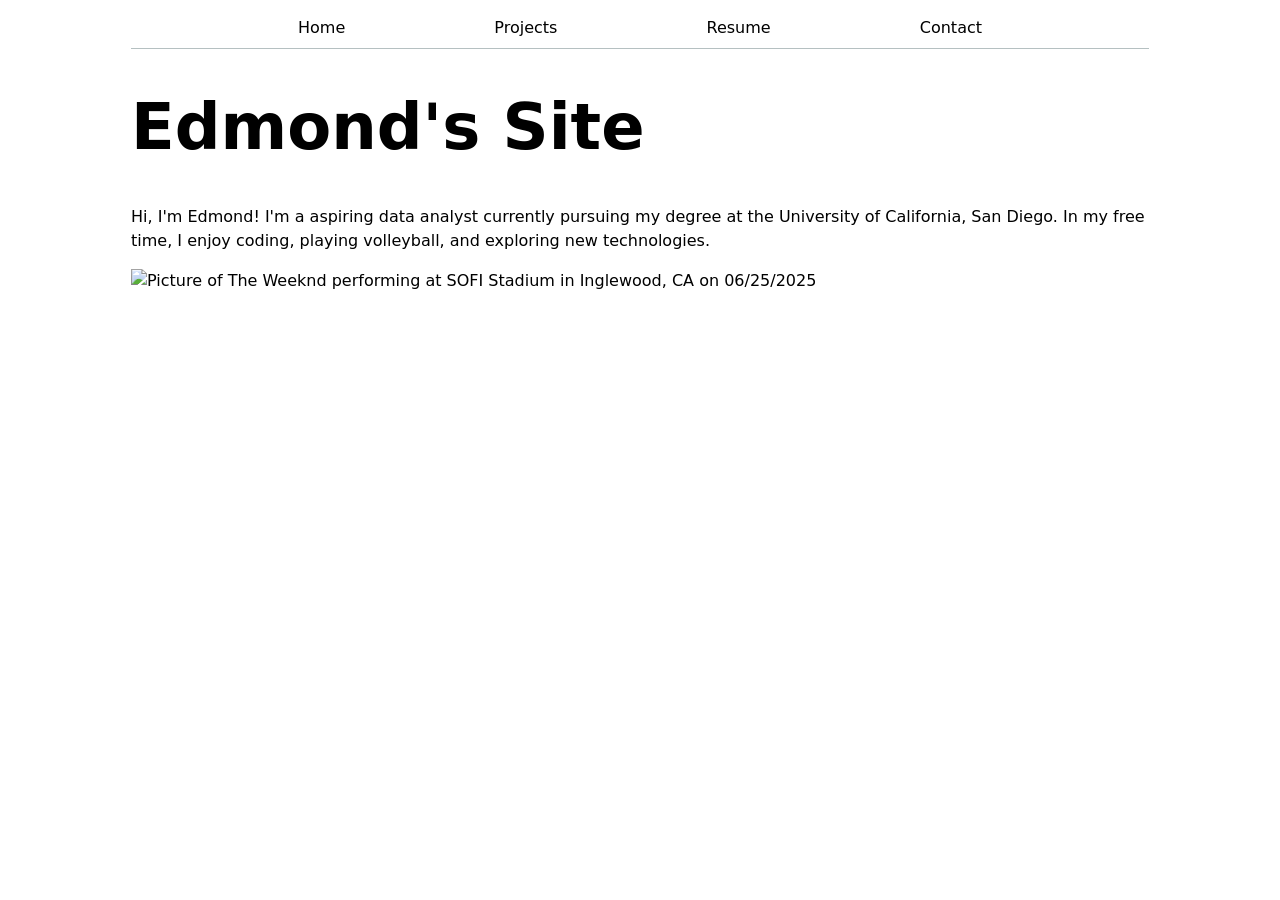
==== index.html @ 6ba27399 "Added more to style.css Part of Lab 2" ====
<!DOCTYPE html>
<html lang="en">
<head>
    <meta charset="UTF-8">
    <meta name="viewport" content="width=device-width, initial-scale=1.0">
    <title>Edmond Yang: Personal site and Portfolio</title>
    <link rel="stylesheet" href="style.css">
</head>
<body>
    <header>
        <nav>
            <a href="../index.html">Home</a> 
            <a href="../projects/index.html">Projects</a> 
            <a href="../Resume/index.html">Resume</a> 
            <a href="../contact/index.html">Contact</a>
        </nav>
        <h1>Edmond's Site</h1>
    </header>

    <section>
        <p>Hi, I'm Edmond! I'm a aspiring data analyst currently pursuing my degree at the University of California, San Diego. In my free time, I enjoy coding, playing volleyball, and exploring new technologies.</p>
        <img src="images/IMG_1457.webp" alt="Picture of The Weeknd performing at SOFI Stadium in Inglewood, CA on 06/25/2025" width="400">
    </section>
</body>
</html>
---- style.css ----
:root {
  --color-accent: oklch(65% 50% 0);
}

body {
  margin-inline: max(1em, (100% - 100ch) / 2);
  font: 100%/1.5 system-ui;
  text-decoration: none;
  accent-color: var(--color-accent);
}

nav {
  text-align: center;
  margin-bottom: 1em;
  border-bottom: 1px solid oklch(80% 3% 200);
}

nav a {
  display: inline-block;
  padding: 0.5em 4.5em;  
  color: inherit;
  text-decoration: none;
}

nav a[aria-current="page"] {
  border-bottom: 0.4em solid oklch(80% 3% 200);
  padding-bottom: 0.1em;
}

nav a:hover {
  border-bottom: 0.4em solid var(--color-accent);
  padding-bottom: 0.1em;
  background-color: oklch(from var(--color-accent) 95% 5% h);
}

input,
textarea,
button {
  font: inherit;
  display: block;
  width: 100%;
  box-sizing: border-box;
}

button {
  grid-column: 1 / -1;
}

form {
  display: grid;
  grid-template-columns: auto 1fr;
  gap: 1em;
  align-items: center;
}

label {
  display: grid;
  grid-template-columns: subgrid;
  grid-column: 1 / -1;
  gap: 0.5em;
}

.projects {
  display: grid;
  grid-template-columns: repeat(auto-fill, minmax(15em, 1fr));
  gap: 1.5em;
}

article {
  display: grid;
  grid-template-rows: subgrid;
  grid-row: span 3;
  gap: 1em;
}

article h2 {
  margin: 0;
}

article img {
  width: 100%;
  display: block;
  height: auto;
}

h1, h2, h3, h4, h5, h6 {
  line-height: 1.1;
  text-wrap: balance;
}

h1 {
  font-size: 4em;
}
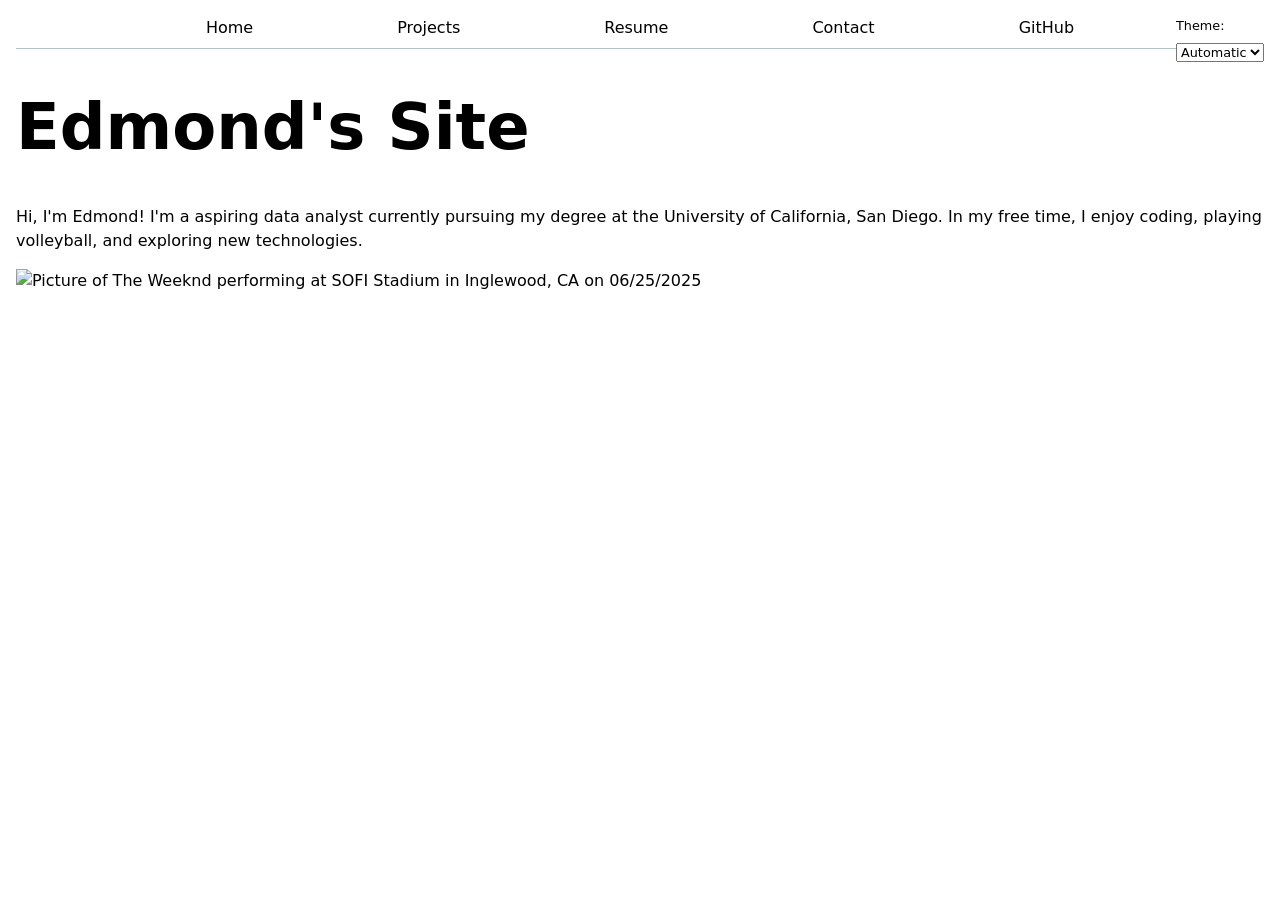
==== commit b49199c6: "Lab 3 Requirements Added a dark mode, light mode, and automatic" ====
--- a/index.html
+++ b/index.html
@@ -5,15 +5,10 @@
     <meta name="viewport" content="width=device-width, initial-scale=1.0">
     <title>Edmond Yang: Personal site and Portfolio</title>
     <link rel="stylesheet" href="style.css">
+    <script type="module" src="global.js"></script>
 </head>
 <body>
     <header>
-        <nav>
-            <a href="../index.html">Home</a> 
-            <a href="../projects/index.html">Projects</a> 
-            <a href="../Resume/index.html">Resume</a> 
-            <a href="../contact/index.html">Contact</a>
-        </nav>
         <h1>Edmond's Site</h1>
     </header>
 
--- a/style.css
+++ b/style.css
@@ -2,35 +2,57 @@
   --color-accent: oklch(65% 50% 0);
 }
 
+html {
+  color-scheme: light dark;
+}
+
 body {
-  margin-inline: max(1em, (100% - 100ch) / 2);
+  margin-inline: 0;  /* Remove centering margins for full width */
+  padding-inline: 1em;  /* Optional: Add padding for readability on small screens */
   font: 100%/1.5 system-ui;
   text-decoration: none;
   accent-color: var(--color-accent);
 }
 
+.color-scheme {
+  position: absolute;
+  top: 1rem;
+  right: 1rem;
+  font-size: 0.8rem;
+  font-family: inherit;
+  display: inline-grid;
+  align-items: center;
+  gap: 0.5rem;
+  z-index: 10;
+}
+
+.color-scheme select {
+  font: inherit;
+}
+
 nav {
+  --border-color: oklch(50% 10% 200 / 40%);
   text-align: center;
   margin-bottom: 1em;
-  border-bottom: 1px solid oklch(80% 3% 200);
+  border-bottom: 1px solid var(--border-color);
 }
 
 nav a {
   display: inline-block;
-  padding: 0.5em 4.5em;  
+  padding: 0.5em 4.5em;
   color: inherit;
   text-decoration: none;
 }
 
-nav a[aria-current="page"] {
-  border-bottom: 0.4em solid oklch(80% 3% 200);
+nav a.current {
+  border-bottom: 0.4em solid var(--border-color);
   padding-bottom: 0.1em;
 }
 
 nav a:hover {
   border-bottom: 0.4em solid var(--color-accent);
   padding-bottom: 0.1em;
-  background-color: oklch(from var(--color-accent) 95% 5% h);
+  background-color: color-mix(in oklch, var(--color-accent), canvas 85%);
 }
 
 input,
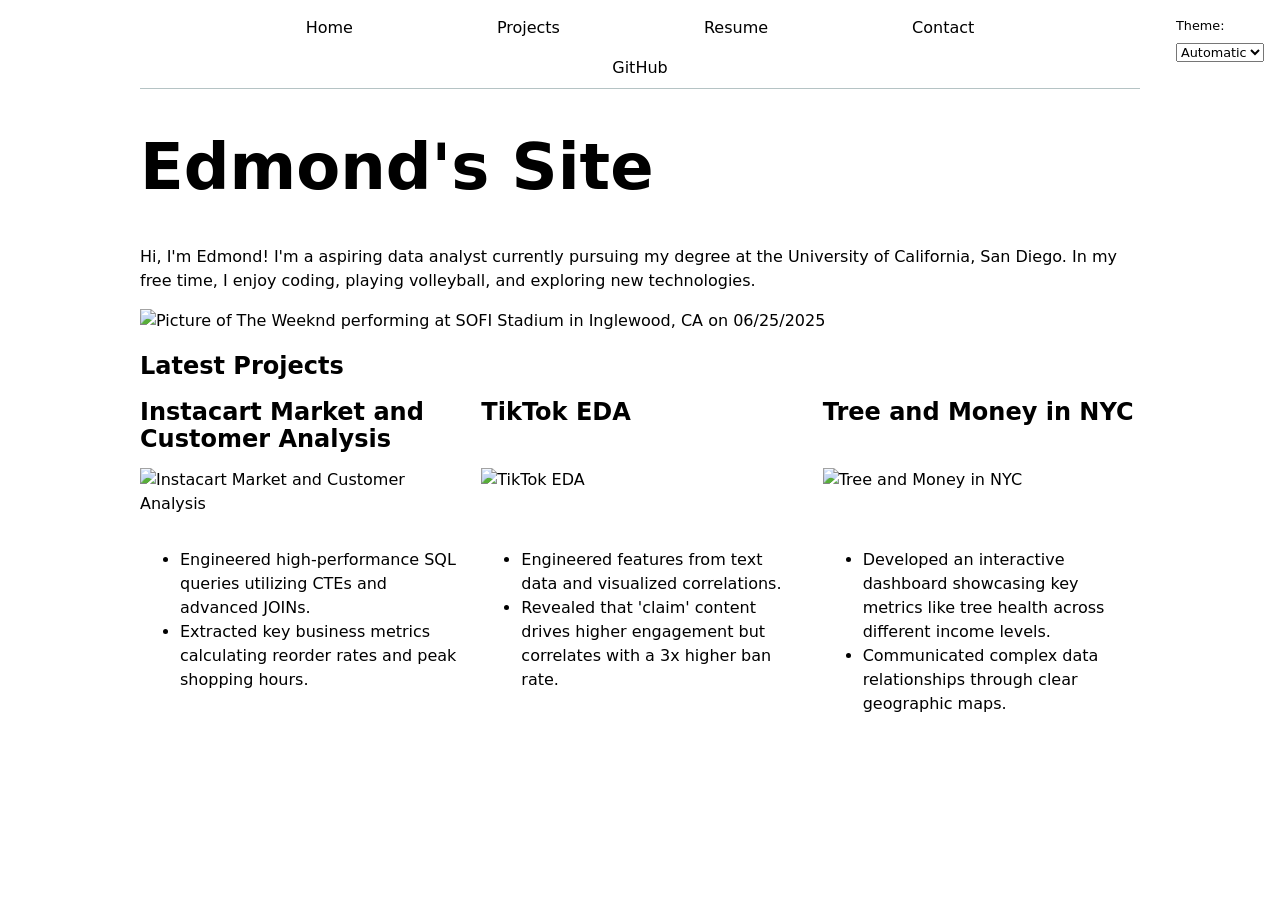
==== commit 6b0db32d: "Lab 4 Updates" ====
--- a/index.html
+++ b/index.html
@@ -16,5 +16,16 @@
         <p>Hi, I'm Edmond! I'm a aspiring data analyst currently pursuing my degree at the University of California, San Diego. In my free time, I enjoy coding, playing volleyball, and exploring new technologies.</p>
         <img src="images/IMG_1457.webp" alt="Picture of The Weeknd performing at SOFI Stadium in Inglewood, CA on 06/25/2025" width="400">
     </section>
+
+    <section>
+        <h2>Latest Projects</h2>
+        <div class="projects">
+        </div>
+    </section>
+
+    <section id="profile-stats">
+    </section>
+
+    <script src="index.js" type="module" defer></script>
 </body>
 </html>
--- a/style.css
+++ b/style.css
@@ -7,8 +7,9 @@
 }
 
 body {
-  margin-inline: 0;  /* Remove centering margins for full width */
-  padding-inline: 1em;  /* Optional: Add padding for readability on small screens */
+  max-width: 1000px;     
+  margin-inline: auto;   
+  padding-inline: 1em;   
   font: 100%/1.5 system-ui;
   text-decoration: none;
   accent-color: var(--color-accent);
@@ -112,4 +113,25 @@
 
 h1 {
   font-size: 4em;
+}
+
+#profile-stats dl {
+  display: grid;
+  grid-template-columns: repeat(4, 1fr); 
+  text-align: center;                    
+  gap: 1em;
+}
+
+#profile-stats dt {
+  grid-row: 1;                          
+  font-weight: bold;
+  text-transform: uppercase;             
+  font-size: 0.85em;
+  color: var(--color-accent);            
+}
+
+#profile-stats dd {
+  grid-row: 2;                           
+  margin: 0;                             
+  font-size: 2em;                        
 }
